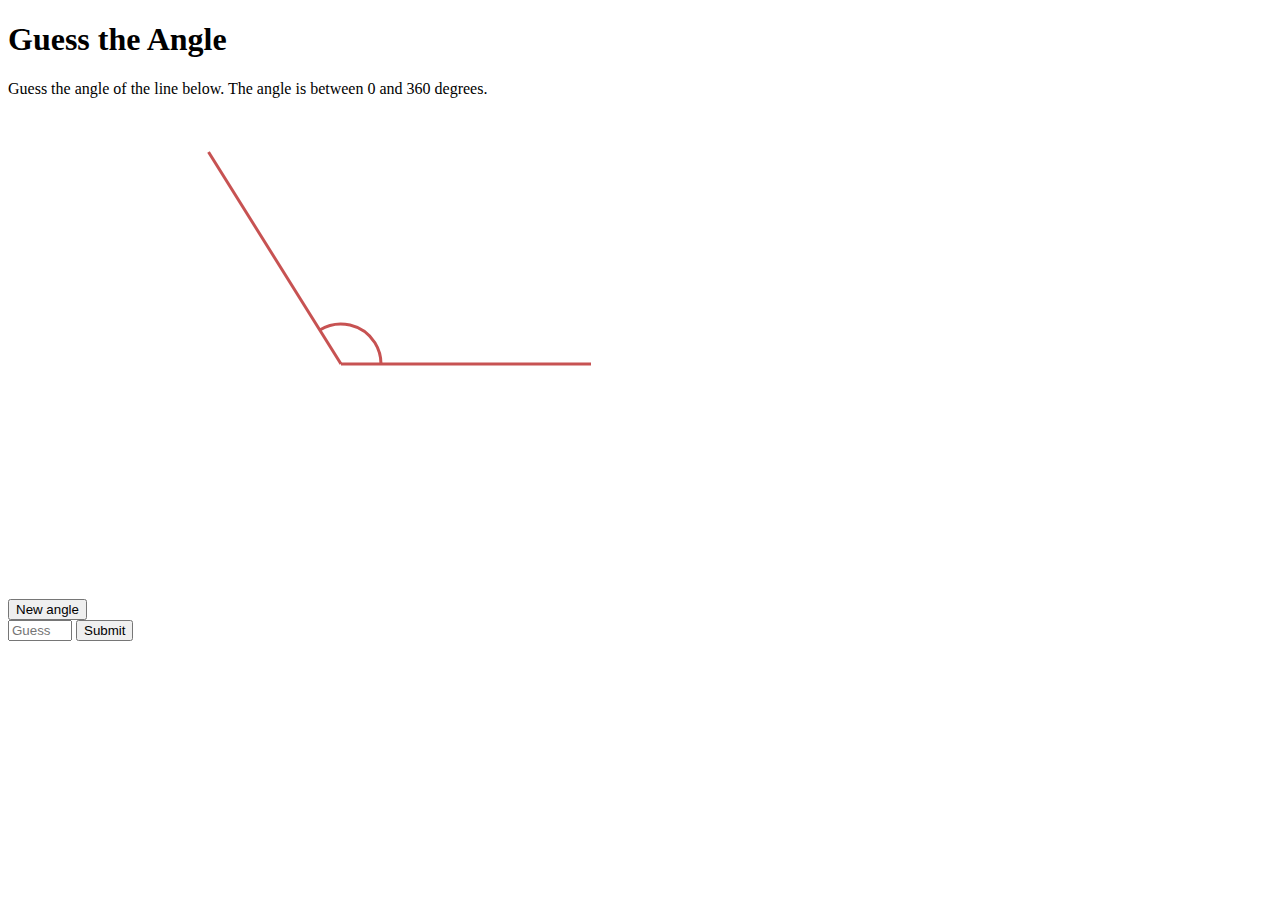
==== index.html @ 4fc09eb9 "Removed Reset button added better functionality to the Clear button" ====
<!DOCTYPE html>
<html>
    <head>
        <title>Guess the Angle</title>
        <meta charset="utf-8">
        <script src="index.js"></script>
        <link rel="stylesheet" href="index.css">
    </head>

    <body>
        <h1>Guess the Angle</h1>
        <p>Guess the angle of the line below. The angle is between 0 and 360 degrees.</p>

        <button onclick="DrawRandomAngle()">New angle</button>

        <canvas id="angleCanvas" height="500" width="500">
        </canvas>

        <form onsubmit="CheckResult();return false">
            <input type="number" id="guess" placeholder="Guess the angle" min="0" max="360">
            <input type="button" value="Submit" onclick="CheckResult()">
        </form>

        <ul id="attempts"></ul>

        <p id="averageGuessCount"></p>
    </body>
</html>
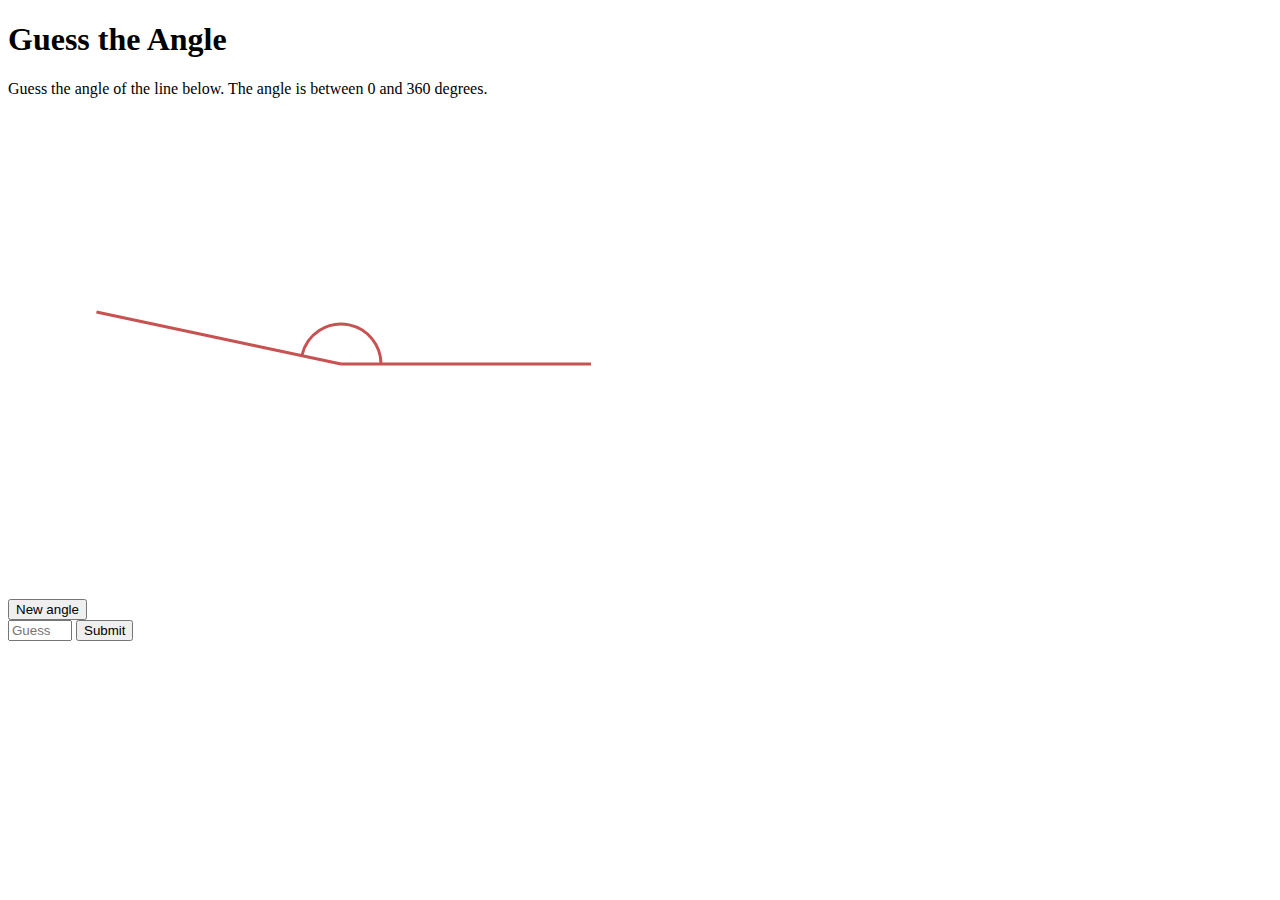
==== commit 0d4af307: "Update index.html" ====
--- a/index.html
+++ b/index.html
@@ -10,9 +10,7 @@
     <body>
         <h1>Guess the Angle</h1>
         <p>Guess the angle of the line below. The angle is between 0 and 360 degrees.</p>
-
-        <button onclick="DrawRandomAngle()">New angle</button>
-
+        <button onlick="NewAngle()">New angle</button>
         <canvas id="angleCanvas" height="500" width="500">
         </canvas>
 
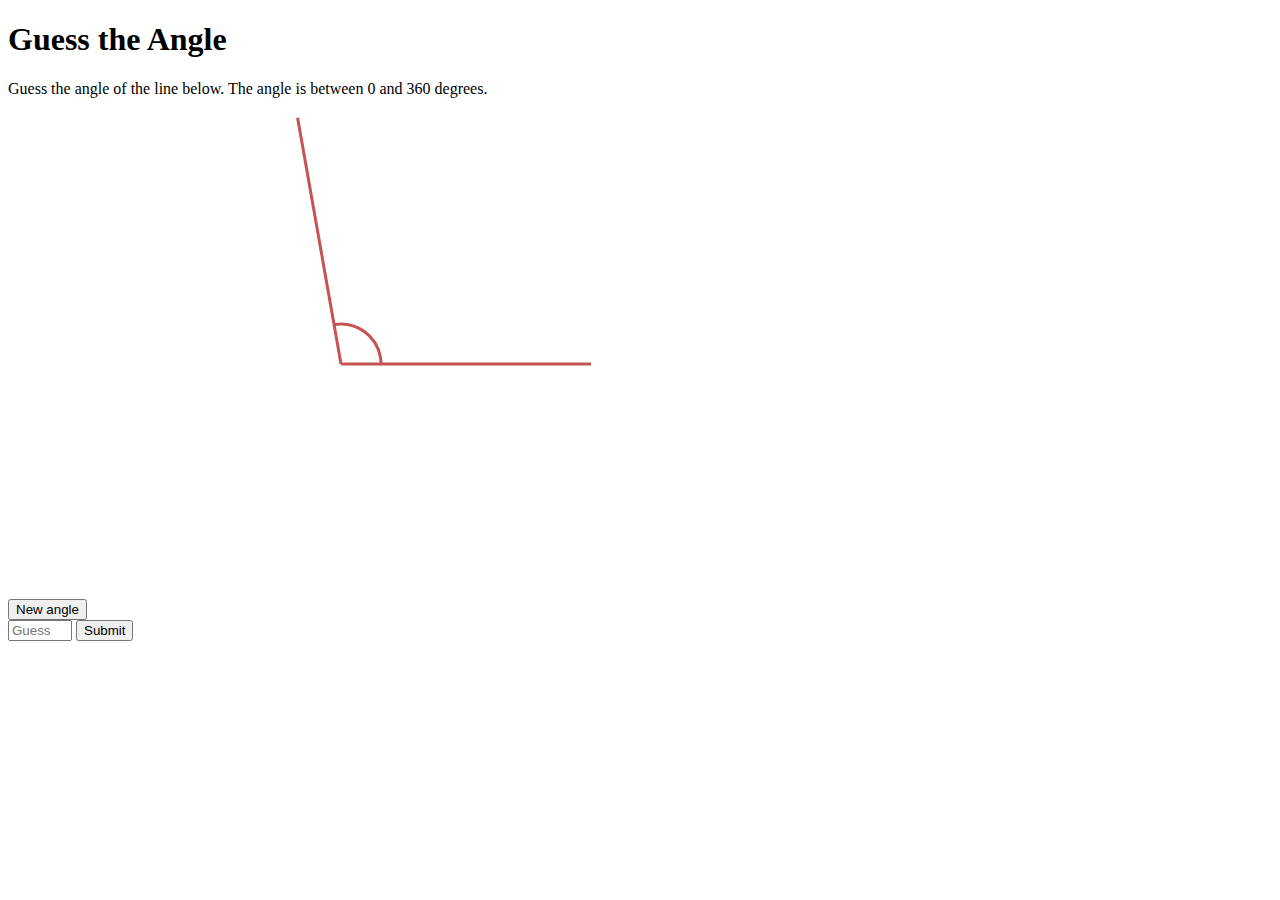
==== commit 3a60a3cf: "Fixed onlick to on click" ====
--- a/index.html
+++ b/index.html
@@ -10,7 +10,9 @@
     <body>
         <h1>Guess the Angle</h1>
         <p>Guess the angle of the line below. The angle is between 0 and 360 degrees.</p>
-        <button onlick="NewAngle()">New angle</button>
+
+        <button onclick="NewAngle()">New angle</button>
+
         <canvas id="angleCanvas" height="500" width="500">
         </canvas>
 
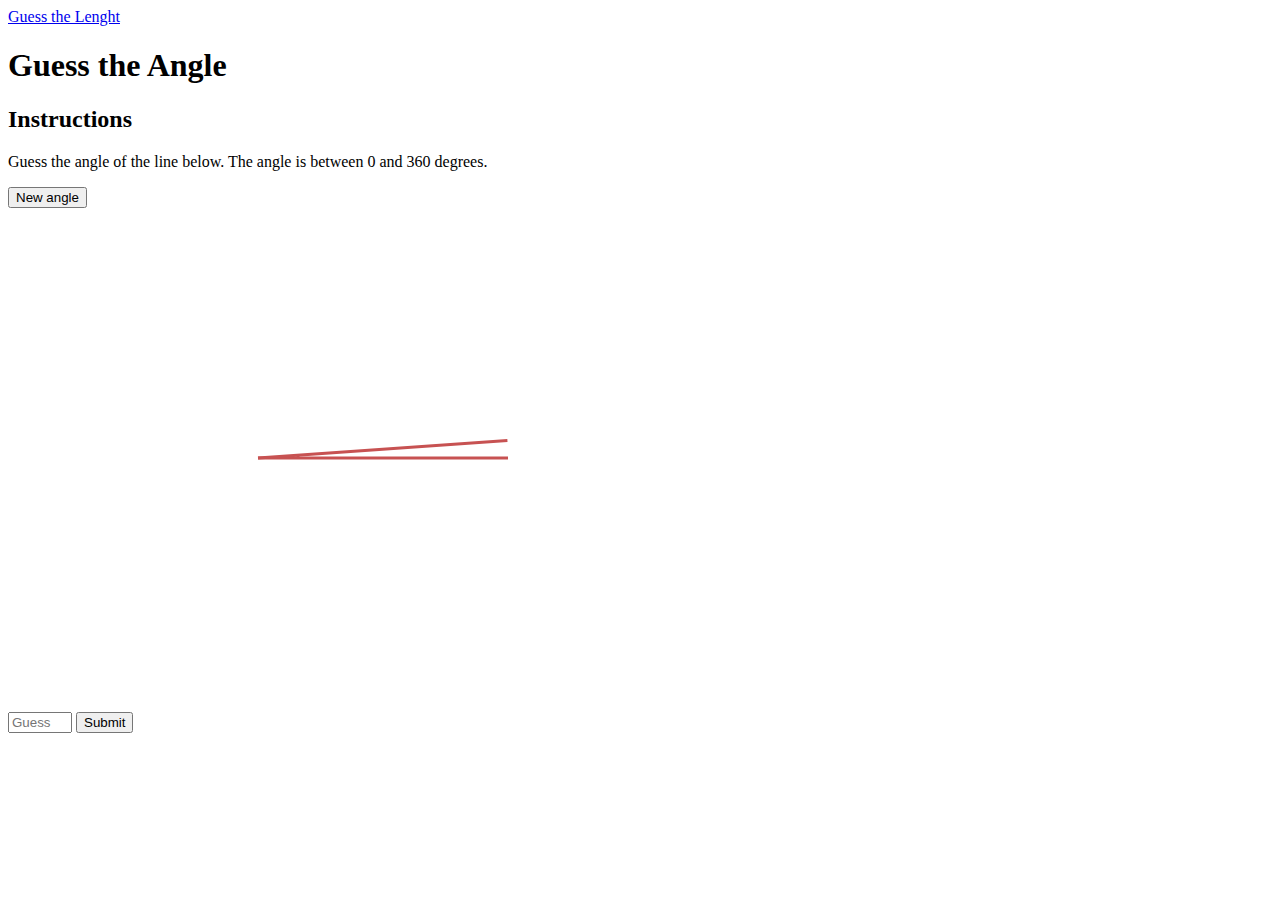
==== commit bfece038: "Update index.html" ====
--- a/index.html
+++ b/index.html
@@ -3,26 +3,36 @@
     <head>
         <title>Guess the Angle</title>
         <meta charset="utf-8">
+        <link rel="stylesheet" type="text/css" href="index.css">
         <script src="index.js"></script>
-        <link rel="stylesheet" href="index.css">
     </head>
 
     <body>
-        <h1>Guess the Angle</h1>
-        <p>Guess the angle of the line below. The angle is between 0 and 360 degrees.</p>
+        <nav>
+            <a href="./GuessTheLenght/length.html">Guess the Lenght</a>
+        </nav>
 
-        <button onclick="NewAngle()">New angle</button>
+        <main>
+            <h1>Guess the Angle</h1>
 
-        <canvas id="angleCanvas" height="500" width="500">
-        </canvas>
+            <section>
+                <h2>Instructions</h2>
+                <p>Guess the angle of the line below. The angle is between 0 and 360 degrees.</p>
+                <button onclick="DrawRandomAngle()">New angle</button>
+            </section>
 
-        <form onsubmit="CheckResult();return false">
-            <input type="number" id="guess" placeholder="Guess the angle" min="0" max="360">
-            <input type="button" value="Submit" onclick="CheckResult()">
-        </form>
+            <section>
+                <canvas id="angleCanvas" height="500" width="500">
+                </canvas>
 
-        <ul id="attempts"></ul>
+                <form onsubmit="CheckResult();return false">
+                    <input type="number" id="guess" placeholder="Guess the angle" min="0" max="360" required>
+                    <input type="submit" value="Submit">
+                </form>
+            </section>
 
-        <p id="averageGuessCount"></p>
+            <ul id="attempts"></ul>
+            <p id="averageGuessCount"></p>
+        </main>
     </body>
 </html>
